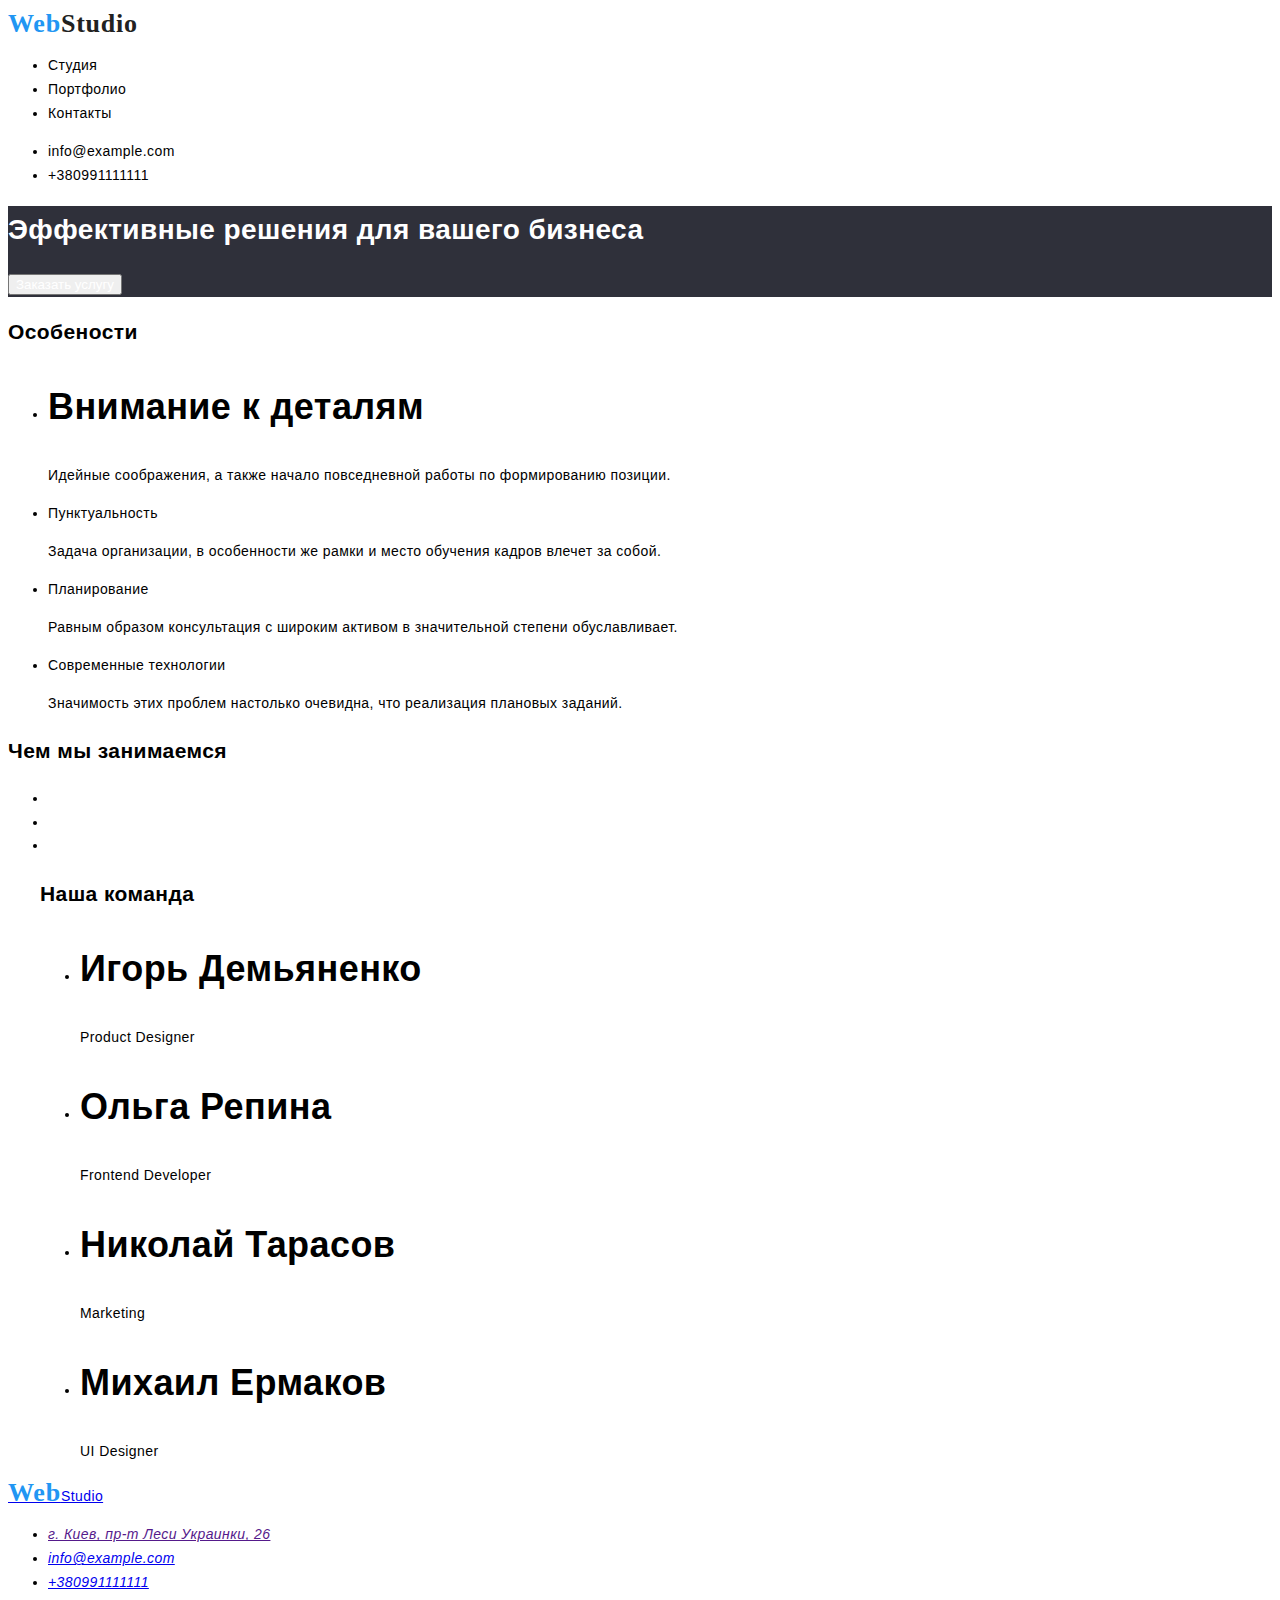
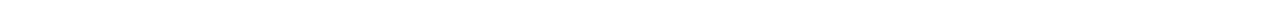
==== index.html @ e46f474f "H/w" ====
<!DOCTYPE html>
<html lang="ru">
  <head>
    <meta charset="UTF-8" />
    <meta http-equiv="X-UA-Compatible" content="IE=edge" />
    <meta name="viewport" content="width=device-width, initial-scale=1.0" />
    <title >WebStudio</title>
    <link rel="stylesheet" href="./css/styles.css">
  </head>

  <body class="page">
    <header>
      <nav>
        <a href="/index.html" class="logo-link"> <span class="logo">Web</span>Studio </a>

        <ul class="site-nav list">
          <li class="feature-item"><a href="./index.html" class="link">Студия</a></li>
          <li class="feature-item"><a href="./portfolio.html" class="link">Портфолио</a></li>
          <li class="feature-item"><a href="" class="link">Контакты</a></li>
        </ul>
      </nav>

      <ul class="cont-nav list">
        <li class="feature-item"><a href="mailto:info@devstudio.com" class="link">info@example.com</a></li>
        <li class="feature-item"><a href="tel:+380961111111" class="link">+380991111111</a></li>
      </ul>
    </header>

    <main>
            <section class="hero">
                <div class="conteiner">
                    <h1 class="hero-title">Эффективные решения для вашего бизнеса</h1>
                    <button type="button" class="hero-title">Заказать услугу</button>
                </div>
            </section>
      
          <section class="section">
              <div class="conteiner">
                  <h2 class="section-title">Особености</h2>
                  <ul class="feature">
                  <li class="feature-item">
                    <h3 class="title">Внимание к деталям</h3>
                    <p>
                      Идейные соображения, а также начало повседневной работы по
                      формированию позиции.
                    </p>
                  </li>
                  <li class="feature-item>
                    <h3 class="title">Пунктуальность</h3>
                    <p>
                      Задача организации, в особенности же рамки и место обучения кадров
                      влечет за собой.
                    </p>
                  </li>
                  <li class="feature-item>
                    <h3 class="title">Планирование</h3>
                    <p>
                      Равным образом консультация с широким активом в значительной
                      степени обуславливает.
                    </p>
                  </li>
                  <li class="feature-item>
                    <h3 class="title">Современные технологии</h3>
                    <p>
                      Значимость этих проблем настолько очевидна, что реализация
                      плановых заданий.
                    </p>
                  </li>
                </ul>
              </div>
            </section>
      
            <section class="section">
                  <h2 class="section-title">Чем мы занимаемся</h2>
                  <ul class="feature">
                  <li class="feature-item>
                    <img
                      src="./img/1.1.jpg"
                      width="370"
                      height="294"
                      alt="написание кода"
                    />
                  </li>
                  <li class="feature-item>
                    <img
                      src="./img/1.2.jpg"
                      width="370"
                      height="294"
                      alt="создание приложений"
                    />
                  </li>
                  <li class="feature-item>
                    <img
                      src="./img/1.3.jpg"
                      width="370"
                      height="294"
                      alt="графический дизай"
                    />
                  </li>
                </ul>
            </section>
      
            <section class="section">
              <div class="container">
                  <h2 class="section-title">Наша команда</h2>
                  <ul class="feature">
                  <li class="feature-item>
                    <img
                      src="./img/2.1.jpg"
                      width="270"
                      height="260"
                      alt="Product Designer"
                    />
                    <h3 class="title">Игорь Демьяненко</h3>
                    <p>Product Designer</p>
                  </li>
                  <li class="feature-item>
                    <img
                      src="./img/2.2.jpg"
                      width="270"
                      height="260"
                      alt="Frontend Developer"
                    />
                    <h3 class="title">Ольга Репина</h3>
                    <p>Frontend Developer</p>
                  </li>
                  <li class="feature-item>
                    <img
                      src="./img/2.3.jpg"
                      width="270"
                      height="260"
                      alt="Marketing"
                    />
                    <h3 class="title">Николай Тарасов</h3>
                    <p>Marketing</p>
                  </li>
                  <li class="feature-item>
                    <img
                      src="./img/2.4.jpg"
                      width="270"
                      height="260"
                      alt="UI Designer"
                    />
                    <h3 class="title">Михаил Ермаков</h3>
                    <p>UI Designer</p>
                  </li>
                </ul>
              </div>
            </section>
    </main>
      


    <footer>
      <a href="/index.html" class="link"> <span class="logo">Web</span>Studio </a>
      <address>
          <ul>
              <li><a href=""class="link">г. Киев, пр-т Леси Украинки, 26</a></li>
              <li><a href="mailto:info@example.com"class="link">info@example.com</a></li>
              <li><a href="tel:+380991111111"class="link">+380991111111</a></li>
          </ul>
      </address>
    </footer>
  </body>
</html>
---- css/styles.css ----
/* цвет основного текста #757575*/
/* цвет вторичного текста #212121*/
/* белый FFFFFF*/
/* акцент #2196F3 - #000000*/
/* Вторичный цвет фона #2F303A */
/* Вторичный цвет фона# F5F4FA */

:root {
    --primary-text-color: #757575;
    --title-text-color: #212121;
    --white-text-color: #fff;
    --accent-text-color: #2196f3
}
.page {
    font-family: 'Roboto', sans-serif;
    font-size: 14px;
    line-height: 1.71;
    letter-spacing: 0.03em;
    background-color: #fff;
    color: var(--primary-te: var(var(--title-text-color)))
}

.container {
    width: 1200px;
    padding: 0 15px;
    margin: 0 auto;
}
/* site nav */
.site-nav .link {
    color: inherit;
    color:: var(var(--title-text-color));
    text-decoration: none;
}
.site-nav .link:hover,
.site-nav .link:focus {
    color: var(--accent-text-color);
}
/* cont-nav */
.cont-nav .link {
    color: inherit;
    color: var(--primary-tex var(--accent-text-color));
    text-decoration: none;
}
.cont-nav .link:hover,
.cont-nav .link:focus {
    color: var(--accent-text-color);
}
/* hero title */
.hero-title {
    color: var(--white-text-color);
}
/* section-title */
.section-title {
    color: var(var(--title-text-color));
}
/* feature-title */
.title {
    color: var(var(--title-text-color));
    font-style: normal;
    font-weight: bold;
    font-size: 36px;
    line-height: 42px;
}
.logo {
    text-decoration: none;
    font-family: Raleway;
    font-weight: 700;
    font-size: 26px;
    line-height: 31px;
    letter-spacing: 0.03em;
    color:var(--accent-text-color);
}
.logo-link {
    text-decoration: none;
    font-family: Raleway;
    font-weight: 700;
    font-size: 26px;
    line-height: 31px;
    letter-spacing: 0.03em;
    color: var(--title-text-color);
}
.hero {
    background-color: #2F303A;
}
.filter-button {
    background-color: #f5f4fa;
    border-radius: 4px;
    font-family: inherit;
    font-weight: 500;
    font-size: 16px;
    line-height: 1.62;
    text-align: center;
    letter-spacing: 0.03em;
    color: var(--title-text-color);
}
.filter-button:hover,
.filter-button:focus {
    color: var(--white-text-color);
    background: var(--accent-text-color);
    box-shadow: 0px 3px 1px rgba(0, 0, 0, 0.1), 0px 1px 2px rgba(0, 0, 0, 0.08), 0px 2px 2px rgba(0, 0, 0, 0.12);
    border-radius: 4px;
}
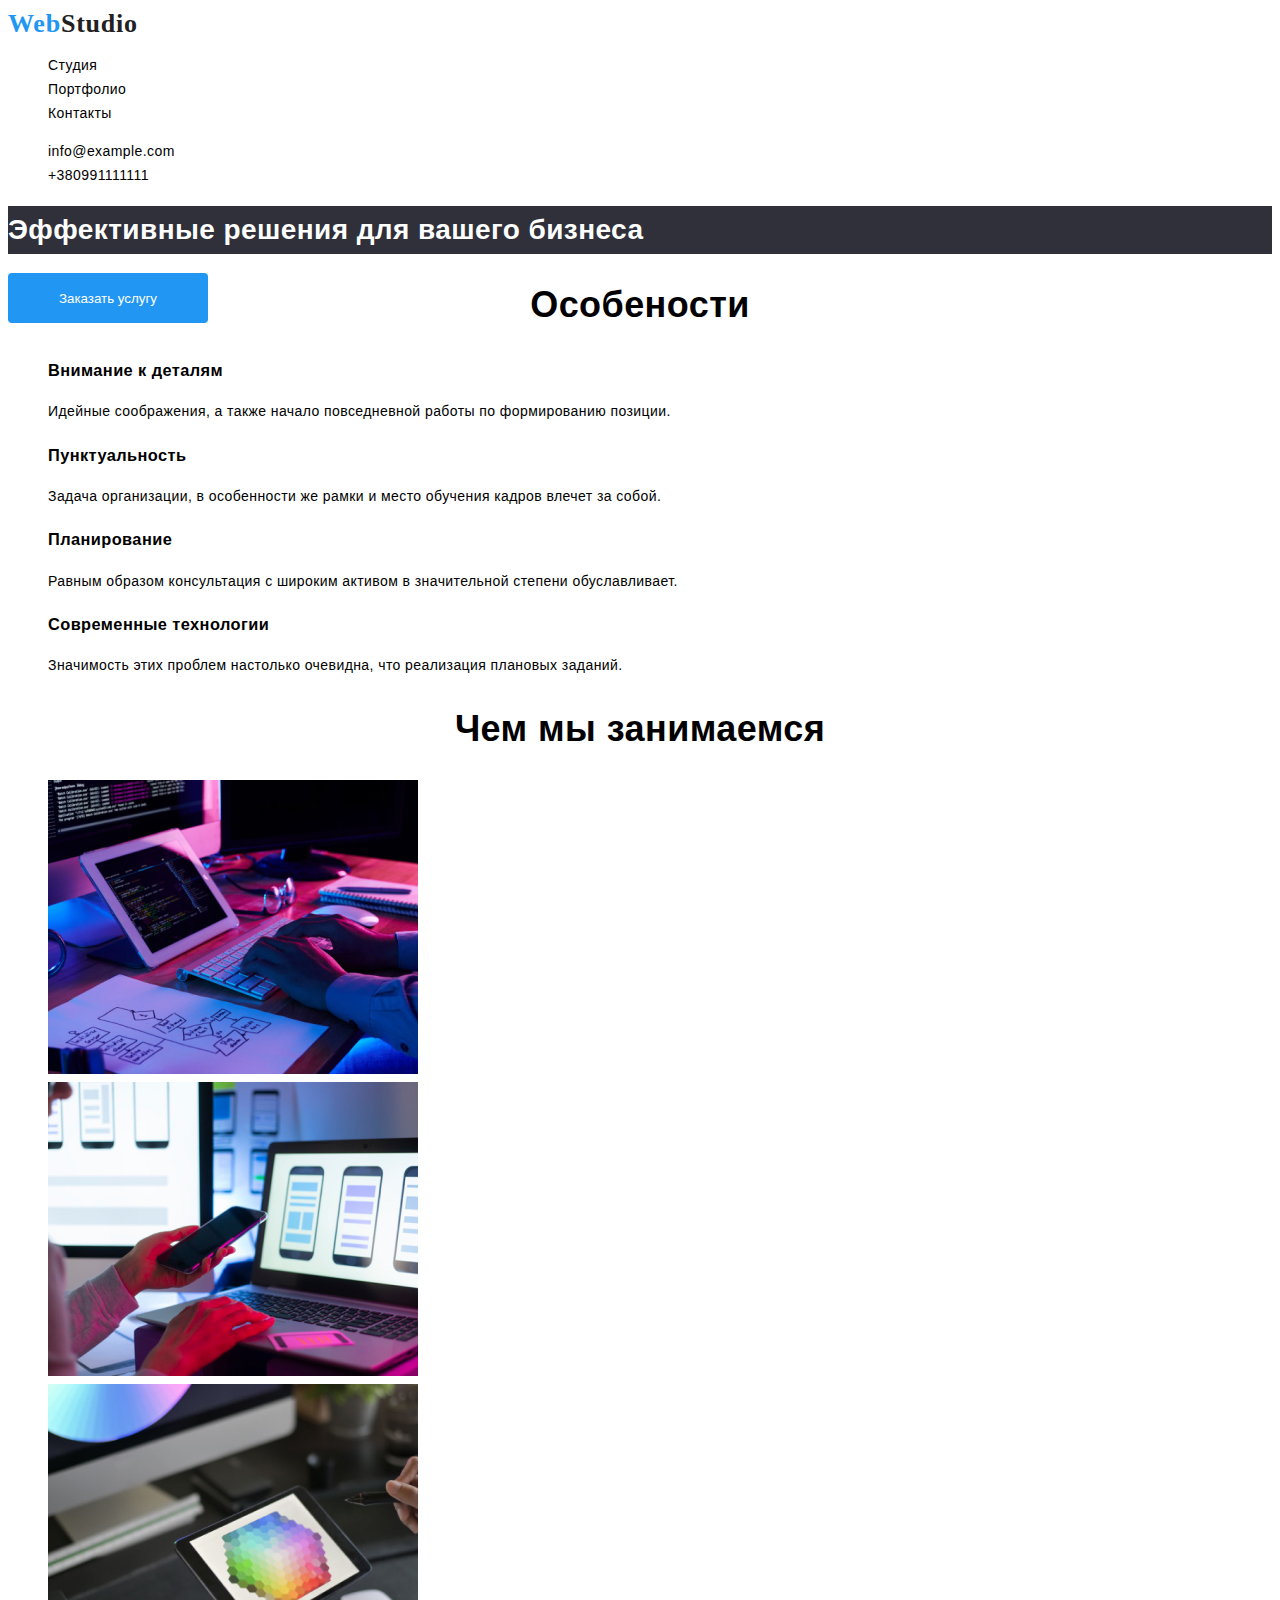
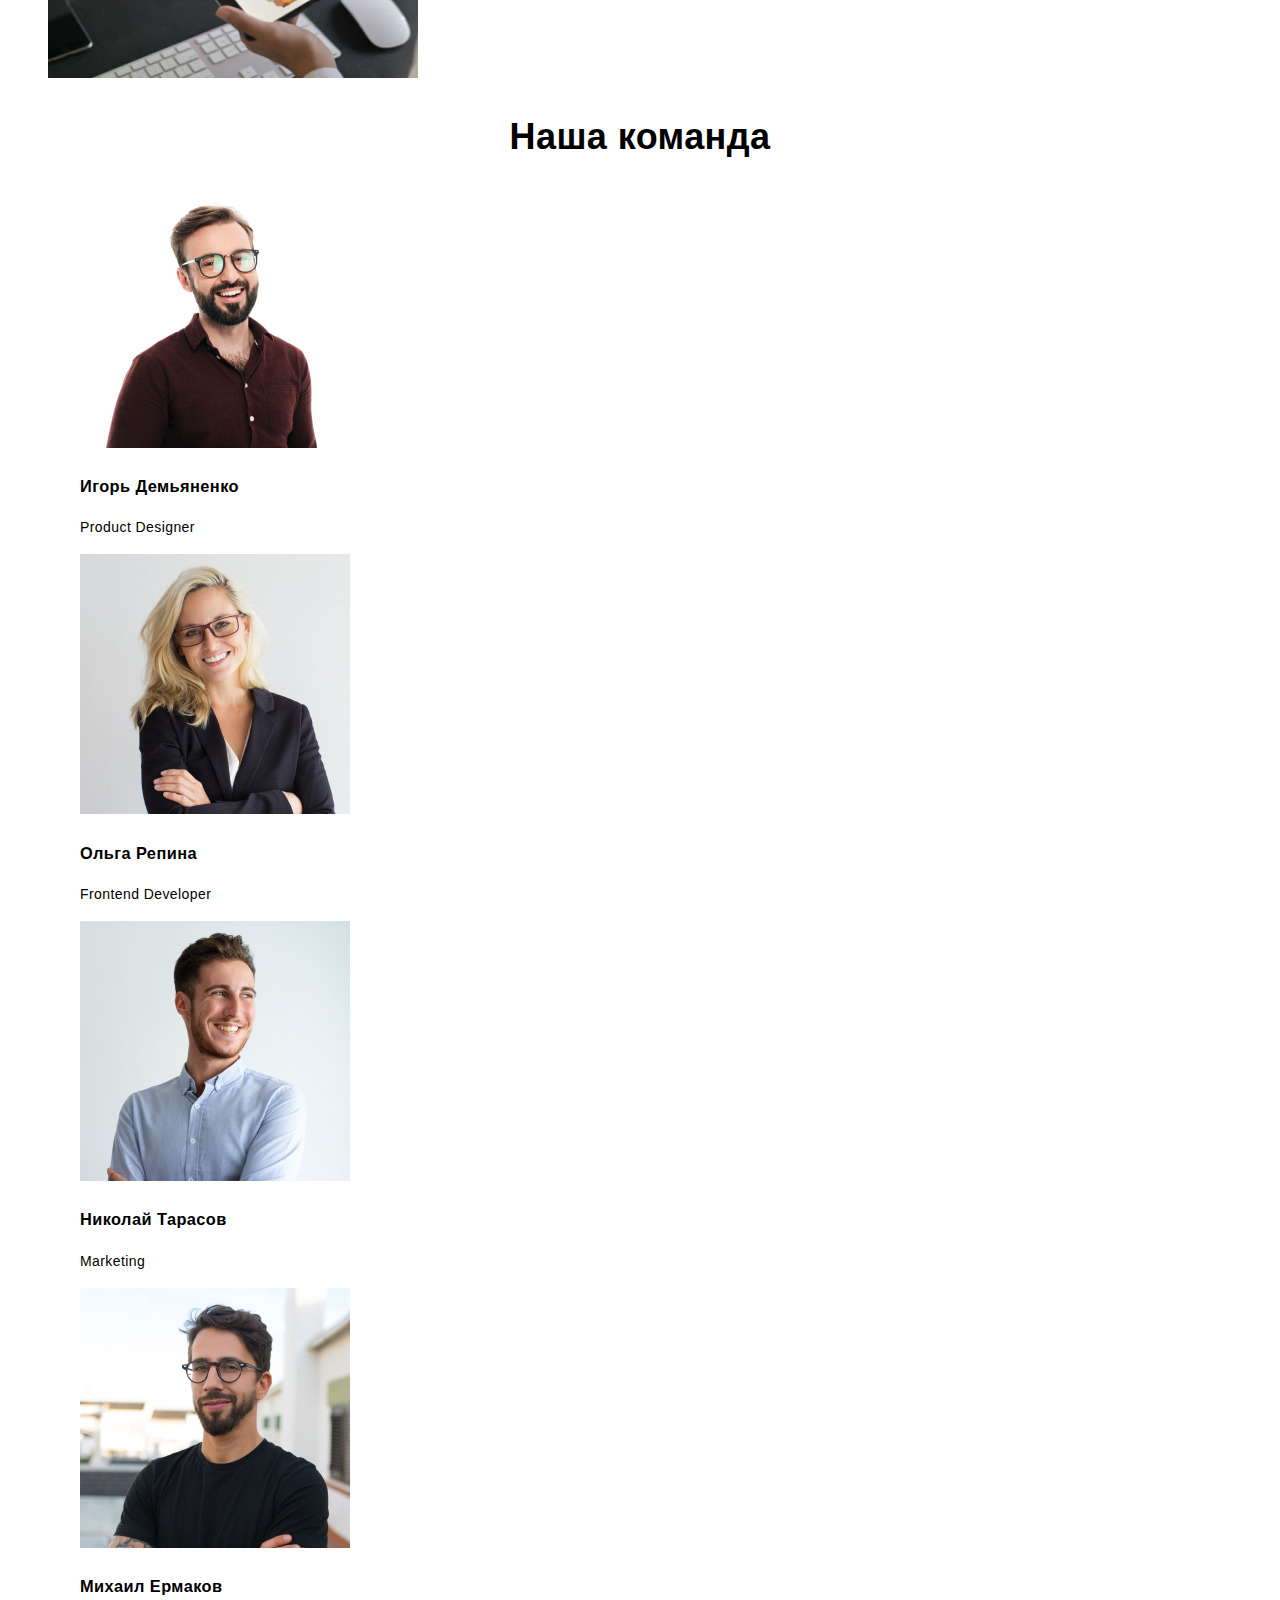
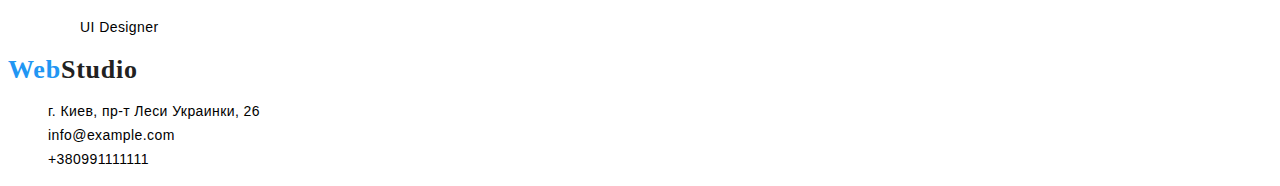
==== commit 36296a8c: "H/W" ====
--- a/index.html
+++ b/index.html
@@ -13,14 +13,14 @@
       <nav>
         <a href="/index.html" class="logo-link"> <span class="logo">Web</span>Studio </a>
 
-        <ul class="site-nav list">
+        <ul class="site-nav">
           <li class="feature-item"><a href="./index.html" class="link">Студия</a></li>
           <li class="feature-item"><a href="./portfolio.html" class="link">Портфолио</a></li>
           <li class="feature-item"><a href="" class="link">Контакты</a></li>
         </ul>
       </nav>
 
-      <ul class="cont-nav list">
+      <ul class="site-nav">
         <li class="feature-item"><a href="mailto:info@devstudio.com" class="link">info@example.com</a></li>
         <li class="feature-item"><a href="tel:+380961111111" class="link">+380991111111</a></li>
       </ul>
@@ -30,7 +30,7 @@
             <section class="hero">
                 <div class="conteiner">
                     <h1 class="hero-title">Эффективные решения для вашего бизнеса</h1>
-                    <button type="button" class="hero-title">Заказать услугу</button>
+                    <button type="button" class="button">Заказать услугу</button>
                 </div>
             </section>
       
@@ -45,21 +45,21 @@
                       формированию позиции.
                     </p>
                   </li>
-                  <li class="feature-item>
+                  <li class="feature-item">
                     <h3 class="title">Пунктуальность</h3>
                     <p>
                       Задача организации, в особенности же рамки и место обучения кадров
                       влечет за собой.
                     </p>
                   </li>
-                  <li class="feature-item>
+                  <li class="feature-item">
                     <h3 class="title">Планирование</h3>
                     <p>
                       Равным образом консультация с широким активом в значительной
                       степени обуславливает.
                     </p>
                   </li>
-                  <li class="feature-item>
+                  <li class="feature-item">
                     <h3 class="title">Современные технологии</h3>
                     <p>
                       Значимость этих проблем настолько очевидна, что реализация
@@ -73,29 +73,23 @@
             <section class="section">
                   <h2 class="section-title">Чем мы занимаемся</h2>
                   <ul class="feature">
-                  <li class="feature-item>
-                    <img
-                      src="./img/1.1.jpg"
+                  <li class="feature-item">
+                    <img src="./img/1.1.jpg"
                       width="370"
                       height="294"
-                      alt="написание кода"
-                    />
+                      alt="написание кода"/>
                   </li>
-                  <li class="feature-item>
-                    <img
-                      src="./img/1.2.jpg"
+                  <li class="feature-item">
+                    <img src="./img/1.2.jpg"
                       width="370"
                       height="294"
-                      alt="создание приложений"
-                    />
+                      alt="создание приложений"/>
                   </li>
-                  <li class="feature-item>
-                    <img
-                      src="./img/1.3.jpg"
+                  <li class="feature-item">
+                    <img src="./img/1.3.jpg"
                       width="370"
                       height="294"
-                      alt="графический дизай"
-                    />
+                      alt="графический дизай"/>
                   </li>
                 </ul>
             </section>
@@ -104,45 +98,36 @@
               <div class="container">
                   <h2 class="section-title">Наша команда</h2>
                   <ul class="feature">
-                  <li class="feature-item>
-                    <img
-                      src="./img/2.1.jpg"
-                      width="270"
-                      height="260"
-                      alt="Product Designer"
-                    />
-                    <h3 class="title">Игорь Демьяненко</h3>
-                    <p>Product Designer</p>
-                  </li>
-                  <li class="feature-item>
-                    <img
-                      src="./img/2.2.jpg"
-                      width="270"
-                      height="260"
-                      alt="Frontend Developer"
-                    />
-                    <h3 class="title">Ольга Репина</h3>
-                    <p>Frontend Developer</p>
-                  </li>
-                  <li class="feature-item>
-                    <img
-                      src="./img/2.3.jpg"
-                      width="270"
-                      height="260"
-                      alt="Marketing"
-                    />
-                    <h3 class="title">Николай Тарасов</h3>
-                    <p>Marketing</p>
-                  </li>
-                  <li class="feature-item>
-                    <img
-                      src="./img/2.4.jpg"
-                      width="270"
-                      height="260"
-                      alt="UI Designer"
-                    />
-                    <h3 class="title">Михаил Ермаков</h3>
-                    <p>UI Designer</p>
+                  <li class="fature-item">
+                    <img src="./img/2.1.jpg"
+                    width="270"
+                    height="260"
+                    alt="Product Designer"/>
+                  <h3 class="title">Игорь Демьяненко</h3>
+                  <p>Product Designer</p>
+                </li>
+                <li class="feature-item">
+                    <img src="./img/2.2.jpg"
+                    width="270"
+                    height="260"
+                    alt="Frontend Developer"/>
+                  <h3 class="title">Ольга Репина</h3>
+                  <p>Frontend Developer</p></li>
+                <li class="feature-item">
+                  <img src="./img/2.3.jpg"
+                    width="270"
+                    height="260"
+                    alt="Marketing"/>
+                  <h3 class="title">Николай Тарасов</h3>
+                  <p>Marketing</p>
+                </li>
+                <li class="feature-item">
+                  <img src="./img/2.4.jpg"
+                    width="270"
+                    height="260"
+                    alt="UI Designer"/>
+                  <h3 class="title">Михаил Ермаков</h3>
+                  <p>UI Designer</p>
                   </li>
                 </ul>
               </div>
@@ -151,13 +136,13 @@
       
 
 
-    <footer>
-      <a href="/index.html" class="link"> <span class="logo">Web</span>Studio </a>
-      <address>
-          <ul>
-              <li><a href=""class="link">г. Киев, пр-т Леси Украинки, 26</a></li>
-              <li><a href="mailto:info@example.com"class="link">info@example.com</a></li>
-              <li><a href="tel:+380991111111"class="link">+380991111111</a></li>
+    <footer class="section">
+      <a href="/index.html" class="logo-link"> <span class="logo">Web</span>Studio </a>
+      <address class="address">
+          <ul class="site-nav">
+              <li class="feature-item"><a href="" class="link">г. Киев, пр-т Леси Украинки, 26</a></li>
+              <li class="feature-item"><a href="mailto:info@example.com" class="link">info@example.com</a></li>
+              <li class="feature-item"><a href="tel:+380991111111" class="link">+380991111111</a></li>
           </ul>
       </address>
     </footer>
--- a/css/styles.css
+++ b/css/styles.css
@@ -17,49 +17,60 @@
     line-height: 1.71;
     letter-spacing: 0.03em;
     background-color: #fff;
-    color: var(--primary-te: var(var(--title-text-color)))
+    color: var(var(--primary-text-color))
 }
-
+address {
+    display: block;
+    font-style: normal;
+  }
+.hero {
+    background-color: #2F303A;
+}
 .container {
     width: 1200px;
     padding: 0 15px;
     margin: 0 auto;
 }
 /* site nav */
+.site-nav {
+    list-style-type: none;
+}
 .site-nav .link {
     color: inherit;
-    color:: var(var(--title-text-color));
+    color: var(var(--title-text-color));
     text-decoration: none;
 }
 .site-nav .link:hover,
 .site-nav .link:focus {
     color: var(--accent-text-color);
 }
-/* cont-nav */
-.cont-nav .link {
-    color: inherit;
-    color: var(--primary-tex var(--accent-text-color));
-    text-decoration: none;
-}
-.cont-nav .link:hover,
-.cont-nav .link:focus {
-    color: var(--accent-text-color);
-}
 /* hero title */
 .hero-title {
     color: var(--white-text-color);
 }
+.button {
+    cursor: pointer;
+    border: transparent;
+    position: absolute;
+    background: #2196F3;
+    position: absolute;
+    width: 200px;
+    height: 50px;
+    color: var(--white-text-color);
+    border-radius: 4px;
+}
 /* section-title */
 .section-title {
     color: var(var(--title-text-color));
+    font-weight: bold;
+    font-size: 36px;
+    line-height: 42px;
+    text-align: center;
 }
 /* feature-title */
 .title {
     color: var(var(--title-text-color));
-    font-style: normal;
     font-weight: bold;
-    font-size: 36px;
-    line-height: 42px;
 }
 .logo {
     text-decoration: none;
@@ -79,10 +90,14 @@
     letter-spacing: 0.03em;
     color: var(--title-text-color);
 }
-.hero {
-    background-color: #2F303A;
+.feature {
+    list-style-type: none;
 }
+
 .filter-button {
+    cursor: pointer;
+    border: transparent;
+    padding: 6px 22px;
     background-color: #f5f4fa;
     border-radius: 4px;
     font-family: inherit;
@@ -99,5 +114,4 @@
     background: var(--accent-text-color);
     box-shadow: 0px 3px 1px rgba(0, 0, 0, 0.1), 0px 1px 2px rgba(0, 0, 0, 0.08), 0px 2px 2px rgba(0, 0, 0, 0.12);
     border-radius: 4px;
-}
-
+}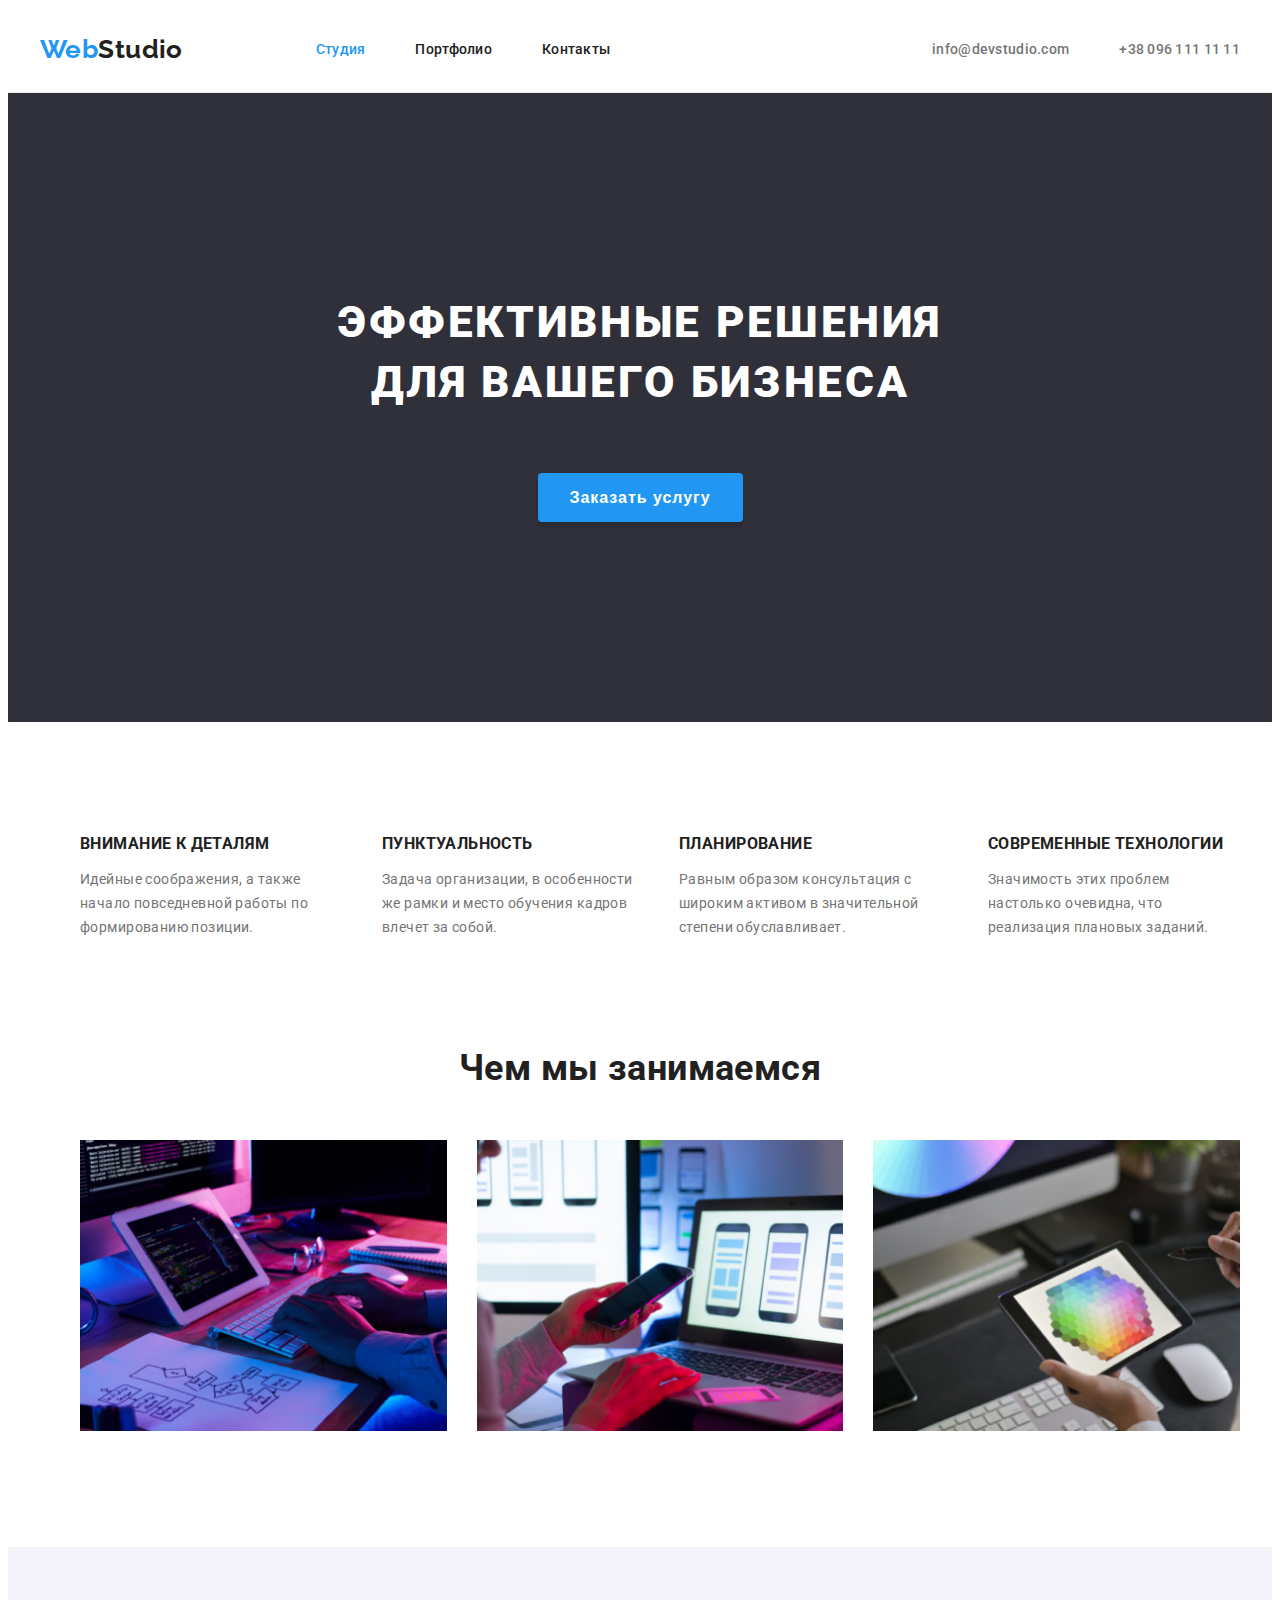
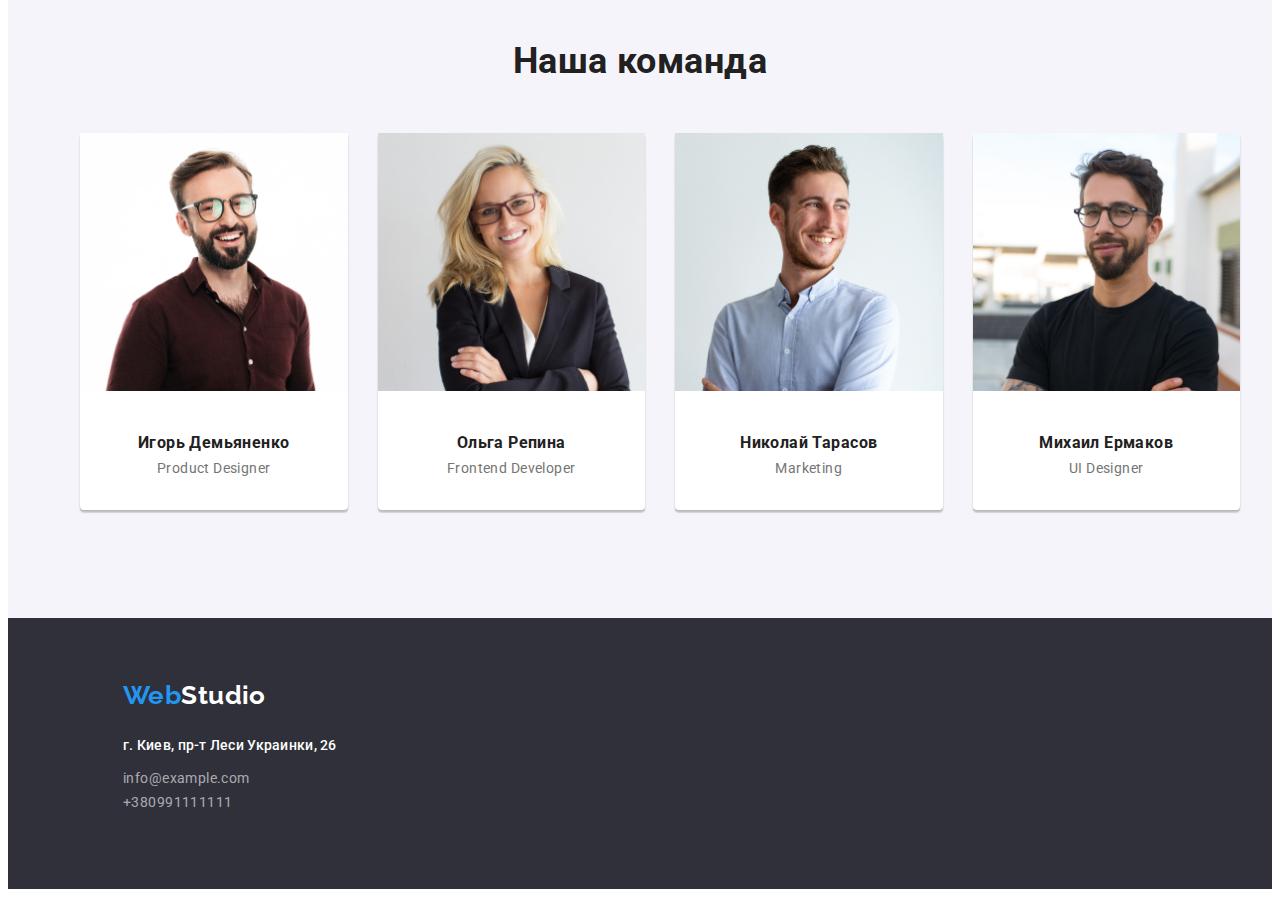
==== commit 109ded6c: "H/w" ====
--- a/index.html
+++ b/index.html
@@ -4,147 +4,173 @@
     <meta charset="UTF-8" />
     <meta http-equiv="X-UA-Compatible" content="IE=edge" />
     <meta name="viewport" content="width=device-width, initial-scale=1.0" />
+    <link rel="preconnect" href="https://fonts.googleapis.com">
+    <link rel="preconnect" href="https://fonts.gstatic.com" crossorigin>
+    <link href="https://fonts.googleapis.com/css2?family=Raleway:wght@700&family=Roboto:wght@400;500;700;900&display=swap"
+        rel="stylesheet">
     <title >WebStudio</title>
     <link rel="stylesheet" href="./css/styles.css">
   </head>
 
-  <body class="page">
-    <header>
-      <nav>
-        <a href="/index.html" class="logo-link"> <span class="logo">Web</span>Studio </a>
+  <body class="page-s">
+    <header class="header">
+        <div class="container-header container">
+            <a class="logo-link" 
+            href="./index.html">Web<span class="logo-d">Studio</span></a>
+            <nav class="nav">
+                <ul class="nav-list">
+                    <li class="nav-item">
+                        <a  class="nav-link-s"
+                            href="./index.html">Студия</a>
+                    </li>
+                    <li class="nav-item">
+                        <a  class="nav-link-ps"
+                            href="./portfolio.html">Портфолио</a>
+                    </li>
+                    <li class="nav-item">
+                        <a  class="nav-link-k" 
+                            href="Контакты">Контакты</a>
+                    </li>
+                </ul>
+            </nav>
+            <ul class="cont-list">
+                <li class="cont-item">
+                    <a  class="cont-link" 
+                        href="mailto:info@devstudio.com">info@devstudio.com</a>
+                </li>
+                <li class="cont-item">
+                    <a  class="cont-link" 
+                        href="tel:+380961111111">+38 096 111 11 11</a>
+                </li>
+            </ul>
+        </div>
+    </header> 
+    <main> 
 
-        <ul class="site-nav">
-          <li class="feature-item"><a href="./index.html" class="link">Студия</a></li>
-          <li class="feature-item"><a href="./portfolio.html" class="link">Портфолио</a></li>
-          <li class="feature-item"><a href="" class="link">Контакты</a></li>
-        </ul>
-      </nav>
-
-      <ul class="site-nav">
-        <li class="feature-item"><a href="mailto:info@devstudio.com" class="link">info@example.com</a></li>
-        <li class="feature-item"><a href="tel:+380961111111" class="link">+380991111111</a></li>
-      </ul>
-    </header>
-
-    <main>
-            <section class="hero">
-                <div class="conteiner">
-                    <h1 class="hero-title">Эффективные решения для вашего бизнеса</h1>
-                    <button type="button" class="button">Заказать услугу</button>
-                </div>
-            </section>
+        <section class="hero">
+            <div class="container-hero">
+                <h1 class="hero-title">
+                    ЭФФЕКТИВНЫЕ РЕШЕНИЯ ДЛЯ ВАШЕГО БИЗНЕСА</h1>
+                <button class="button" type="button">Заказать услугу</button>
+            </div>
+        </section>
+        
+        <section class="section">
+            <div class="container">
+                <h2 class="visually-hidden">Заголовок</h2>
+                <ul class="pecul-list">
+                    <li class="pecul-item">
+                        <h3 class="pecul-title">внимание к деталям</h3>
+                        <p class="pecul-text">Идейные соображения, а также начало повседневной работы по формированию позиции.</p>
+                    </li>
+                    <li class="pecul-item">
+                        <h3 class="pecul-title">пунктуальность</h3>
+                        <p class="pecul-text">
+                        Задача организации, в особенности же рамки и место обучения кадров влечет за собой.
+                        </p>
+                    </li>
+                    <li class="pecul-item">
+                        <h3 class="pecul-title">планирование</h3>
+                        <p class="pecul-text">
+                        Равным образом консультация с широким активом в значительной степени обуславливает.
+                        </p>
+                    </li>
+                    <li class="pecul-item">
+                        <h3 class="pecul-title">современные технологии</h3>
+                        <p class="pecul-text">
+                        Значимость этих проблем настолько очевидна, что реализация плановых заданий.
+                        </p>
+                    </li>
+                </ul>
+            </div>
+        </section>
       
-          <section class="section">
-              <div class="conteiner">
-                  <h2 class="section-title">Особености</h2>
-                  <ul class="feature">
-                  <li class="feature-item">
-                    <h3 class="title">Внимание к деталям</h3>
-                    <p>
-                      Идейные соображения, а также начало повседневной работы по
-                      формированию позиции.
-                    </p>
-                  </li>
-                  <li class="feature-item">
-                    <h3 class="title">Пунктуальность</h3>
-                    <p>
-                      Задача организации, в особенности же рамки и место обучения кадров
-                      влечет за собой.
-                    </p>
-                  </li>
-                  <li class="feature-item">
-                    <h3 class="title">Планирование</h3>
-                    <p>
-                      Равным образом консультация с широким активом в значительной
-                      степени обуславливает.
-                    </p>
-                  </li>
-                  <li class="feature-item">
-                    <h3 class="title">Современные технологии</h3>
-                    <p>
-                      Значимость этих проблем настолько очевидна, что реализация
-                      плановых заданий.
-                    </p>
-                  </li>
+        <section class="section-feature">
+            <div class="container">
+                <h2 class="feature-title">Чем мы занимаемся</h2>
+                <ul class="feature">
+                    <li class="feature-item">
+                        <img src="./img/1.1.jpg" 
+                            alt="человек работает за компютером"
+                            width="370" 
+                            height="300"></li>
+                    <li class="feature-item">
+                        <img src="./img/1.2.jpg" 
+                            alt="человек смотрит на телефон"
+                            width="370" 
+                            height="300"></li>
+                    <li class="feature-item">
+                        <img src="./img/1.3.jpg"
+                            alt="человек рисует на планшете" 
+                            width="370" 
+                            height="300"></li>
                 </ul>
-              </div>
-            </section>
-      
-            <section class="section">
-                  <h2 class="section-title">Чем мы занимаемся</h2>
-                  <ul class="feature">
-                  <li class="feature-item">
-                    <img src="./img/1.1.jpg"
-                      width="370"
-                      height="294"
-                      alt="написание кода"/>
-                  </li>
-                  <li class="feature-item">
-                    <img src="./img/1.2.jpg"
-                      width="370"
-                      height="294"
-                      alt="создание приложений"/>
-                  </li>
-                  <li class="feature-item">
-                    <img src="./img/1.3.jpg"
-                      width="370"
-                      height="294"
-                      alt="графический дизай"/>
-                  </li>
+            </div>
+        </section>
+       
+        <section class="section-team">
+            <div class="container"> 
+                <h2 class="section-title">Наша команда</h2>
+                <ul class="team-list">
+                    <li class="team-item">
+                        <img src="./img/2.1.jpg" 
+                            alt="UI Designer" 
+                            width="270" 
+                            height="260">
+                            <div class="tumba">
+                                <h3 class="team-title">Игорь Демьяненко</h3>
+                                <p class="team-text">Product Designer</p>
+                            </div>
+                    </li>
+                    <li class="team-item">
+                        <img src="./img/2.2.jpg" 
+                            alt="Marketing" width="270" 
+                            height="260">
+                            <div class="tumba">
+                                <h3 class="team-title">Ольга Репина</h3>
+                                <p class="team-text">Frontend Developer</p>
+                            </div>
+                    </li>
+                    <li class="team-item">
+                        <img src="./img/2.3.jpg" 
+                            alt="Frontend Developer" 
+                            width="270" 
+                            height="260">
+                            <div class="tumba">
+                                <h3 class="team-title">Николай Тарасов</h3>
+                                <p class="team-text">Marketing</p>
+                            </div>
+                    </li>
+                    <li class="team-item">
+                        <img src="./img/2.4.jpg" 
+                            alt="Product Designer" 
+                            width="270" 
+                            height="260">
+                            <div class="tumba">
+                                <h3 class="team-title">Михаил Ермаков</h3>
+                                <p class="team-text">UI Designer</p>
+                            </div>
+                    </li>
                 </ul>
-            </section>
-      
-            <section class="section">
-              <div class="container">
-                  <h2 class="section-title">Наша команда</h2>
-                  <ul class="feature">
-                  <li class="fature-item">
-                    <img src="./img/2.1.jpg"
-                    width="270"
-                    height="260"
-                    alt="Product Designer"/>
-                  <h3 class="title">Игорь Демьяненко</h3>
-                  <p>Product Designer</p>
-                </li>
-                <li class="feature-item">
-                    <img src="./img/2.2.jpg"
-                    width="270"
-                    height="260"
-                    alt="Frontend Developer"/>
-                  <h3 class="title">Ольга Репина</h3>
-                  <p>Frontend Developer</p></li>
-                <li class="feature-item">
-                  <img src="./img/2.3.jpg"
-                    width="270"
-                    height="260"
-                    alt="Marketing"/>
-                  <h3 class="title">Николай Тарасов</h3>
-                  <p>Marketing</p>
-                </li>
-                <li class="feature-item">
-                  <img src="./img/2.4.jpg"
-                    width="270"
-                    height="260"
-                    alt="UI Designer"/>
-                  <h3 class="title">Михаил Ермаков</h3>
-                  <p>UI Designer</p>
-                  </li>
-                </ul>
-              </div>
-            </section>
+            </div>
+        </section>
     </main>
       
 
 
-    <footer class="section">
-      <a href="/index.html" class="logo-link"> <span class="logo">Web</span>Studio </a>
-      <address class="address">
-          <ul class="site-nav">
-              <li class="feature-item"><a href="" class="link">г. Киев, пр-т Леси Украинки, 26</a></li>
-              <li class="feature-item"><a href="mailto:info@example.com" class="link">info@example.com</a></li>
-              <li class="feature-item"><a href="tel:+380991111111" class="link">+380991111111</a></li>
-          </ul>
-      </address>
+    <footer class="section-f">
+        <div class="container footer">
+            <a class="logo-link-f" href="/index.html">Web<span class="logo-white">Studio</span></a>
+            <address class="address">
+                <ul class="nav-list-f">
+                    <li class="nav-item-f">
+                        <a class="cont-link-fa" href="">г. Киев, пр-т Леси Украинки, 26</a></li>
+                    <li class="nav-item-f">
+                        <a class="cont-link-f" href="mailto:info@example.com">info@example.com</a></li>
+                    <li class="nav-item-f">
+                        <a class="cont-link-f" href="tel:+380991111111">+380991111111</a></li>
+                </ul>
+        </div>
     </footer>
   </body>
 </html>
--- a/css/styles.css
+++ b/css/styles.css
@@ -11,107 +11,328 @@
     --white-text-color: #fff;
     --accent-text-color: #2196f3
 }
-.page {
-    font-family: 'Roboto', sans-serif;
+.page-s,
+.page-p {
+    font-family: Roboto, sans-serif;
     font-size: 14px;
     line-height: 1.71;
     letter-spacing: 0.03em;
     background-color: #fff;
-    color: var(var(--primary-text-color))
-}
+    color: var(--primary-text-color);
+}
+.visually-hidden {
+    position: absolute;
+    clip: rect(0 0 0 0);
+    width: 1px;
+    height: 1px;
+    margin: -1px;
+  }
 address {
+    font-style: normal;
+  }
+h1,
+h2,
+h3,
+p {
+  padding: 0;
+  margin: 0;
+}
+ul {
+    list-style: none;
+}
+h2 {
+    font-weight: 700;
+    line-height: 1.16;
+    color: var(--title-text-color);
+  }
+  a {
+    text-decoration: none;
+  }
+  img {
+    max-width: 100%;
+    height: auto;
+  }
+/* header */
+.header {
+    border-bottom-width: 1px;
+    border-bottom-style: solid;
+    border-bottom-color: #ececec;
+  }
+.container-header {
+    display: flex;
+    align-items: center;
+}
+.nav {
+    margin-left: 93px;
+}
+.nav-list {
+    display: flex;
+}
+.nav-item:not(:last-child) {
+    margin-right: 50px;
+}
+
+.logo-link,
+.logo-d,
+.logo-white,
+.logo-link-f {
+    font-family: Raleway;
+    font-weight: 700;
+    font-size: 26px;
+    line-height: 1.38;
+}
+.logo-link {
+    color: var(--accent-text-color);
+    margin: 24px 0;
+}
+.logo-d {
+    color: var(--title-text-color);
+}
+.nav-link-s,
+.nav-link-ps,
+.nav-link-k,
+.nav-link-st {
+    text-decoration: none; 
+    font-weight: 500;
+    font-size: 14px;
+    line-height: 1.14;
+    letter-spacing: 0.02em;
+    color: var(--title-text-color);
+}
+
+.nav-link-s,
+.nav-link-p {
+    color: var(--accent-text-color);
+}
+.nav-link-s:hover,
+.nav-link-s:focus,
+.nav-link-ps:hover,
+.nav-link-ps:focus,
+.nav-link-k:hover,
+.nav-link-k:focus,
+.nav-link-st:hover,
+.nav-link-st:focus {
+    color: var(--accent-text-color);
+}
+.cont-list {
+    display: flex;
+    margin-left: auto;
+}
+.cont-item:not(:last-child) {
+    margin-right: 50px;
+}
+.cont-link,
+.cont-link {
+    font-weight: 500;
+    line-height: 1.14;
+    letter-spacing: 0.02em;
+    color: var(--primary-text-color);
+}
+
+.cont-link:hover,
+.cont-link:focus
+ {
+    color: var(--accent-text-color);
+}
+/* hero */
+.hero {
+    background-color: #2f303a;
+    padding: 200px 0;
+  }
+  
+
+.hero-title {
+    font-weight: 900;
+    font-size: 44px;
+    line-height: 1.36;
+    letter-spacing: 0.06em;
+    text-transform: uppercase;
+    width: 696px;
+    margin: 0 auto;
+    text-align: center;
+    color: #fff;
+    padding-bottom: 30px;
+}
+.button {
+    font-weight: 700;
+    font-size: 16px;
+    line-height: 1.87;
+    align-items: center;
+    text-align: center;
+    letter-spacing: 0.06em;
+    cursor: pointer;
+    min-width: 200px;
+    margin: 0 auto;
+    margin-top: 30px;
+    padding: 10px 29px;
     display: block;
-    font-style: normal;
-  }
-.hero {
-    background-color: #2F303A;
-}
+    padding: 10px 32px;
+    box-shadow: 0px 4px 4px rgba(0, 0, 0, 0.15);
+    border: none;
+    border-radius: 4px;
+    color: #fff;
+    background-color: var(--accent-text-color);
+}
+/* section-pecul */
 .container {
     width: 1200px;
     padding: 0 15px;
     margin: 0 auto;
 }
-/* site nav */
-.site-nav {
-    list-style-type: none;
-}
-.site-nav .link {
-    color: inherit;
-    color: var(var(--title-text-color));
+.pecul-list {
+    display: flex;
+}
+.pecul-title {
+    text-transform: uppercase;
+    color: var(--title-text-color);
+  }
+  .pecul-item:not(:last-child) {
+    margin-right: 30px;
+  }
+.pecul-title{
+    box-sizing: content-box;
+    margin-bottom: 10px;
+}
+.feature-title {
+    text-align: center;
+    margin-bottom: 50px;
+    font-size: 36px;
+}
+.feature {
+    display: flex;
+    padding-bottom: 94px;
+}
+.feature-item:not(:last-child) {
+    margin-right: 30px;
+}
+.section,
+.section-team {
+    padding-top: 94px;
+    padding-bottom: 94px;
+}
+.section-title {
+    text-align: center;
+    margin-bottom: 50px;
+    font-size: 36px;
+}
+.section-team {
+    background: #f5f4fa;
+  }
+.team-list {
+    display: flex;
+}
+.team-title {
+    color: var(--title-text-color);
+}
+.team-item:not(:last-child) {
+    margin-right: 30px;
+}
+.tumba {
+    padding: 30px 0;
+}
+.team-item {
+    background-color: #ffffff;
+    border-radius: 4px;
+    box-shadow: 0px 3px 1px rgba(0, 0, 0, 0.1), 0px 1px 2px rgba(0, 0, 0, 0.08),
+      0px 2px 2px rgba(0, 0, 0, 0.12);
+    text-align: center;
+}
+/* footer */
+.logo-link-f {
+    color: var(--accent-text-color);
+}
+.logo-white {
+    color: var(--white-text-color);
+}
+.cont-link-fa {
+    text-decoration: none;  
+    font-weight: 500;
+    line-height: 1.14;
+    letter-spacing: 0.02em;
     text-decoration: none;
-}
-.site-nav .link:hover,
-.site-nav .link:focus {
-    color: var(--accent-text-color);
-}
-/* hero title */
-.hero-title {
-    color: var(--white-text-color);
-}
-.button {
-    cursor: pointer;
-    border: transparent;
-    position: absolute;
-    background: #2196F3;
-    position: absolute;
-    width: 200px;
-    height: 50px;
-    color: var(--white-text-color);
-    border-radius: 4px;
-}
-/* section-title */
-.section-title {
-    color: var(var(--title-text-color));
-    font-weight: bold;
-    font-size: 36px;
-    line-height: 42px;
-    text-align: center;
-}
-/* feature-title */
-.title {
-    color: var(var(--title-text-color));
-    font-weight: bold;
-}
-.logo {
-    text-decoration: none;
-    font-family: Raleway;
-    font-weight: 700;
-    font-size: 26px;
-    line-height: 31px;
-    letter-spacing: 0.03em;
-    color:var(--accent-text-color);
-}
-.logo-link {
-    text-decoration: none;
-    font-family: Raleway;
-    font-weight: 700;
-    font-size: 26px;
-    line-height: 31px;
-    letter-spacing: 0.03em;
-    color: var(--title-text-color);
-}
-.feature {
-    list-style-type: none;
-}
-
+    color: var(--white-text-color); 
+}
+.cont-link-fa:focus,
+.cont-link-fa:hover {
+color: var(--accent-text-color);
+}
+.cont-link-f {
+    font-weight: 400;
+    line-height: 1.71;
+    color: rgba(255, 255, 255, 0.6);
+  }
+  .cont-link-f:focus,
+  .cont-link-f:hover {
+      color: var(--accent-text-color);
+  }
+
+  
+.section-f {
+    background-color: #2F303A;
+    padding: 60px;
+}
+.logo-link-f {
+    padding-left: 40px;
+}
+.address {
+    margin-top: 20px;
+  }
+.nav-item-f:not(:last-child) {
+    margin-top: 9px;
+}
+/* portfolio */
 .filter-button {
-    cursor: pointer;
-    border: transparent;
-    padding: 6px 22px;
-    background-color: #f5f4fa;
-    border-radius: 4px;
-    font-family: inherit;
     font-weight: 500;
     font-size: 16px;
     line-height: 1.62;
     text-align: center;
-    letter-spacing: 0.03em;
-    color: var(--title-text-color);
-}
+    border: none;
+    margin: 0;
+    border-radius: 4px;
+    padding: 6px 22px;
+    cursor: pointer;
+    background: #f5f4fa;
+    color: var(--title-text-color);
+}
+.botton-list {
+    justify-content: center;
+    display: flex;
+  }
+  .botton-item:not(:last-child) {
+      margin-right: 8px;
+  }
 .filter-button:hover,
 .filter-button:focus {
     color: var(--white-text-color);
     background: var(--accent-text-color);
-    box-shadow: 0px 3px 1px rgba(0, 0, 0, 0.1), 0px 1px 2px rgba(0, 0, 0, 0.08), 0px 2px 2px rgba(0, 0, 0, 0.12);
+    box-shadow: 0px 3px 1px rgba(0,0,0,0.1), 0px 1px 2px rgba(0, 0, 0, 0.08), 0px 2px 2px rgba(0, 0, 0, 0.12);
     border-radius: 4px;
-}+}
+.portfolio-titel {
+    font-weight: 700;
+    font-size: 18px;
+    line-height: 2;
+    letter-spacing: 0.06em;
+  }
+.portfolio-list {
+    margin-top: 50px;
+    display: flex;
+    flex-wrap: wrap;
+    align-items: center;
+    justify-content: space-between;
+  }
+  .portfolio-item:nth-child(-n + 6) {
+    margin-bottom: 30px;
+  }
+  .portfolio-titel {
+    margin-bottom: 4px;
+  }
+.tumba-portfolio {
+    margin-top: -5px;
+    padding: 20px 24px;
+    border-right: 1px solid #eeeeee;
+    border-bottom: 1px solid #eeeeee;
+    border-left: 1px solid #eeeeee;
+    background: #ffffff;
+  }
+
